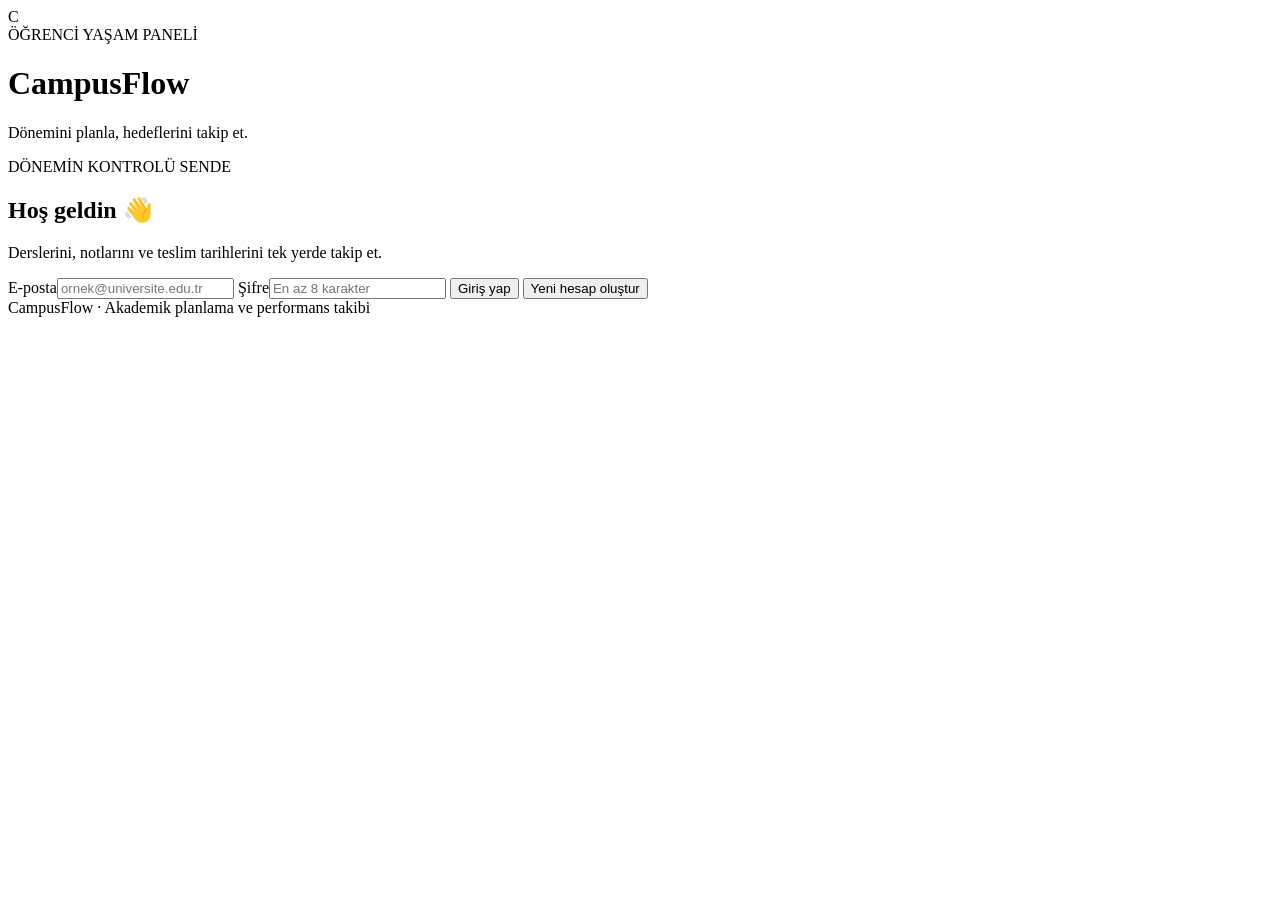
==== app/static/index.html @ baaad774 "Add actionable study planning and grade guidance" ====
<!doctype html>
<html lang="tr">
<head>
  <meta charset="utf-8">
  <meta name="viewport" content="width=device-width,initial-scale=1">
  <meta name="theme-color" content="#f4f7fb">
  <meta name="apple-mobile-web-app-capable" content="yes">
  <meta name="apple-mobile-web-app-status-bar-style" content="default">
  <meta name="apple-mobile-web-app-title" content="CampusFlow">
  <link rel="manifest" href="/static/manifest.webmanifest">
  <link rel="apple-touch-icon" href="/static/icons/icon-192.png">
  <title>CampusFlow · Dönem planın</title>
  <link rel="stylesheet" href="/static/styles.css?v=7">
  <link rel="stylesheet" href="/static/schedule.css?v=3">
  <link rel="stylesheet" href="/static/campus.css?v=3">
  <link rel="stylesheet" href="/static/settings.css?v=1">
  <link rel="stylesheet" href="/static/pwa.css?v=1">
  <link rel="stylesheet" href="/static/download.css?v=1">
  <link rel="stylesheet" href="/static/pdf-reader.css?v=5">
  <link rel="stylesheet" href="/static/routine.css?v=1">
  <link rel="stylesheet" href="/static/planning.css?v=1">
</head>
<body>
  <main class="shell">
    <header class="topbar">
      <div class="brand">
        <span class="brand-mark" aria-hidden="true">C</span>
        <div><span class="eyebrow">ÖĞRENCİ YAŞAM PANELİ</span><h1>CampusFlow</h1><p>Dönemini planla, hedeflerini takip et.</p></div>
      </div>
      <div id="userArea"></div>
    </header>

    <section id="auth" class="card auth-grid">
      <div><span class="eyebrow">DÖNEMİN KONTROLÜ SENDE</span><h2 id="authTitle">Hoş geldin 👋</h2><p id="authHint">Derslerini, notlarını ve teslim tarihlerini tek yerde takip et.</p></div>
      <form id="loginForm">
        <label id="nameLabel" hidden>Ad Soyad<input id="name" type="text" placeholder="Ad Soyad" minlength="2" maxlength="120"></label>
        <label>E-posta<input id="email" type="email" placeholder="ornek@universite.edu.tr" autocomplete="email" required></label>
        <label>Şifre<input id="password" type="password" placeholder="En az 8 karakter" minlength="8" maxlength="72" autocomplete="current-password" required></label>
        <button id="authSubmit">Giriş yap</button>
        <button type="button" class="secondary" id="authSwitch">Yeni hesap oluştur</button>
        <small id="authMsg" aria-live="polite"></small>
      </form>
    </section>

    <section id="app" hidden>
      <nav class="main-nav" aria-label="Uygulama bölümleri">
        <button type="button" class="nav-tab active" data-page="homePage">Dönemim</button>
        <button type="button" class="nav-tab" data-page="routinePage">Çalışma düzenim</button>
        <button type="button" class="nav-tab" data-page="studyPage">Ders materyalleri</button>
        <button type="button" class="nav-tab" data-page="notesPage">AI notlarım</button>
        <button type="button" class="nav-tab" data-page="messagesPage">Mesajlar</button>
        <button type="button" class="nav-tab" data-page="adminPage" id="adminNav" hidden>Aktif kullanıcılar</button>
        <button type="button" class="nav-tab" data-page="aiSettingsPage">AI ayarları</button>
      </nav>
      <section id="routinePage" class="workspace-page" hidden>
        <div class="page-heading"><div><span class="eyebrow">KÜÇÜK ADIMLAR, GÖRÜNÜR İLERLEME</span><h2>Çalışma düzenim</h2><p>Odak oturumlarını, haftalık hedefini ve ders devamını tek ekrandan takip et.</p></div><button id="refreshRoutine" class="secondary" type="button">Yenile</button></div>
        <div class="routine-stats">
          <article class="routine-stat"><span>Bu hafta</span><strong id="routineWeekMinutes">0 dk</strong><small id="routineGoalHint">Haftalık hedefin</small></article>
          <article class="routine-stat"><span>Bugün</span><strong id="routineTodayMinutes">0 dk</strong><small>Kaydedilen çalışma</small></article>
          <article class="routine-stat"><span>Çalışma serisi</span><strong id="routineStreak">0 gün</strong><small>Arka arkaya aktif gün</small></article>
          <article class="routine-stat"><span>Bu haftaki hedef</span><strong id="routineGoalPercent">0%</strong><small id="routineRemaining">Başlamak için hazır</small></article>
        </div>
        <div class="routine-grid">
          <section class="card routine-card timer-card">
            <div class="section-title"><div><span class="eyebrow">ODAK ZAMANI</span><h2>Çalışma sayacı</h2><p>Sayfa yenilense bile sayaç kaldığı yerden devam eder.</p></div><span class="routine-icon">◷</span></div>
            <label>Dersle eşleştir<select id="focusCourse"><option value="">Serbest çalışma</option></select></label>
            <div class="timer-presets" aria-label="Sayaç süresi"><button type="button" class="timer-preset selected" data-focus-minutes="25">25 dk</button><button type="button" class="timer-preset" data-focus-minutes="50">50 dk</button><button type="button" class="timer-preset" data-focus-minutes="90">90 dk</button></div>
            <div class="timer-face" id="focusTimerDisplay" aria-live="polite">25:00</div>
            <div class="timer-track"><span id="focusTimerProgress"></span></div>
            <p id="focusTimerStatus" class="timer-status">Bir ders seç veya serbest çalışmaya başla.</p>
            <label>Oturum notu <input id="focusSessionNote" maxlength="300" placeholder="Örn. 3. bölümden 20 soru çözdüm"></label>
            <div class="timer-actions"><button type="button" id="startFocusTimer">Başlat</button><button type="button" id="pauseFocusTimer" class="secondary" disabled>Duraklat</button><button type="button" id="finishFocusTimer" class="secondary" disabled>Bitir ve kaydet</button></div>
          </section>
          <section class="card routine-card progress-card">
            <div class="section-title"><div><span class="eyebrow">HAFTALIK RİTİM</span><h2>Hedefin ve ilerlemen</h2><p>Hedefini programına göre ayarla; her çalışma oturumu grafiğe eklenir.</p></div></div>
            <form id="weeklyGoalForm" class="goal-form"><label for="weeklyGoalInput">Haftalık çalışma hedefi (dakika)<input id="weeklyGoalInput" type="number" min="60" max="3000" step="30" value="300" required></label><button type="submit">Hedefi kaydet</button></form>
            <div id="weeklyProgressBar" class="weekly-progress"><span></span></div><div id="weeklyProgressLabel" class="weekly-progress-label">0 / 300 dk</div>
            <div id="weekChart" class="week-chart" aria-label="Haftanın günlerine göre çalışma süresi"></div>
            <form id="quickSessionForm" class="quick-session-form"><strong>Çalışma süresini elle ekle</strong><div class="quick-session-fields"><label>Dakika<input id="quickSessionMinutes" type="number" min="1" max="180" value="30" required></label><label>Ders<select id="quickSessionCourse"><option value="">Serbest çalışma</option></select></label></div><label>Not (isteğe bağlı)<input id="quickSessionNote" maxlength="300" placeholder="Ne üzerinde çalıştın?"></label><button type="submit" class="secondary">Çalışma kaydı ekle</button></form>
          </section>
          <section class="card routine-card attendance-card">
            <div class="section-title"><div><span class="eyebrow">DERS DEVAM TAKİBİ</span><h2>Yoklama kaydı</h2><p>Ders bazında katılımını ve izin verilen devamsızlık sınırını takip et.</p></div><span class="routine-icon">✓</span></div>
            <form id="attendanceForm" class="attendance-form"><label>Ders<select id="attendanceCourse" required><option value="">Ders seç</option></select></label><div class="attendance-fields"><label>Tarih<input id="attendanceDate" type="date" required></label><label>Durum<select id="attendanceStatus"><option value="attended">Katıldım</option><option value="absent">Katılmadım</option><option value="excused">İzinli</option></select></label></div><label>Devamsızlık hakkı (ders başına)<input id="allowedAbsences" type="number" min="0" max="30" value="3" required></label><label>Not (isteğe bağlı)<input id="attendanceNote" maxlength="300" placeholder="Örn. sağlık raporu"></label><button type="submit">Yoklamayı kaydet</button><small id="attendanceStatusMessage" aria-live="polite"></small></form>
            <div class="attendance-summary-heading"><strong>Derslere göre durum</strong><small>Hakkın dolmaya yaklaştığında uyarı görünür.</small></div><div id="attendanceCourseSummary" class="attendance-course-summary"></div>
            <div class="attendance-history-heading"><strong>Son yoklamalar</strong><small>Aynı derste ve tarihte tekrar kaydetmek mevcut kaydı günceller.</small></div><div id="attendanceHistory" class="attendance-history"></div>
          </section>
          <section class="card routine-card session-history-card">
            <div class="section-title"><div><span class="eyebrow">ÇALIŞMA GÜNLÜĞÜ</span><h2>Son oturumlar</h2><p>Kaydettiğin çalışmalar hesabında kalır ve haftalık hedefine eklenir.</p></div></div><div id="focusSessionHistory" class="focus-session-history"></div>
          </section>
        </div>
      </section>
      <div id="homePage" class="workspace-page">
      <div class="page-heading"><div><span class="eyebrow" id="todayDate"></span><h2 id="welcomeTitle">Dönem özeti</h2><p>Bugünkü işlerini gör, ilerlemeni takip et.</p></div><button id="quickAddTask" class="primary-action">+ Görev ekle</button></div>
      <div class="stats">
        <article class="stat"><span>Dersler</span><strong id="courses">0</strong><small>Bu dönem</small></article>
        <article class="stat"><span>Açık görevler</span><strong id="tasks">0</strong><small id="taskCountHint">Tamamlanan yok</small></article>
        <article class="stat"><span>Tamamlanma</span><strong id="completion">0%</strong><small>Dönem görevleri</small></article>
        <article class="stat"><span>Genel ortalama</span><strong id="average">—</strong><small>Not ağırlığına göre</small></article>
        <article class="stat danger"><span>Geciken görev</span><strong id="overdue">0</strong><small>Henüz tamamlanmadı</small></article>
      </div>

      <section class="focus-card" aria-live="polite">
        <div class="focus-icon" aria-hidden="true">↗</div>
        <div class="focus-copy"><span class="eyebrow">SIRADAKİ ADIM</span><h2 id="focusTitle">Bugün için bir görev ekle</h2><p id="focusMeta">Planın burada görünür.</p></div>
        <button id="focusAction" class="secondary">Planı aç</button>
      </section>

      <section class="card next-tasks-card" aria-labelledby="nextTasksTitle">
        <div class="section-title">
          <div><span class="eyebrow">GEREKÇELİ ÖNCELİK</span><h2 id="nextTasksTitle">Ardından yapacakların</h2><p>Yaklaşan teslim tarihi ve görev önceliğine göre sıralanır.</p></div>
          <span id="nextTasksCount" class="next-tasks-count"></span>
        </div>
        <div id="nextTaskList" class="next-task-list" aria-live="polite"></div>
      </section>

      <section class="card schedule-card">
        <div class="section-title"><div><span class="eyebrow">HAFTALIK TAKVİM</span><h2>Ders programın</h2><p>Saat, derslik, hoca ve ders notların.</p></div><button id="openScheduleImport">PDF / fotoğraf yükle</button></div>
        <div id="weeklySchedule" class="week-grid"></div>
      </section>

      <div class="columns">
        <section class="card panel-card">
          <div class="section-title"><div><span class="eyebrow">DÖNEMİN</span><h2>Derslerin</h2></div><button id="addCourse">+ Ders ekle</button></div>
          <div id="courseList" class="list"></div>
        </section>
        <section class="card panel-card">
          <div class="section-title"><div><span class="eyebrow">YAPILACAKLAR</span><h2>Görevlerin</h2></div><button id="addTask">+ Görev</button></div>
          <div class="filter-row"><label class="filter-label" for="taskFilter">Göster</label><select id="taskFilter"><option value="open">Açık görevler</option><option value="all">Tüm görevler</option><option value="overdue">Gecikenler</option><option value="done">Tamamlananlar</option></select><span id="visibleTaskCount" class="filter-count"></span></div>
          <div id="taskList" class="list"></div>
        </section>
      </div>
      <footer class="app-footer">Küçük adımlar, düzenli ilerleme. · CampusFlow</footer>
      </div>

      <section id="studyPage" class="workspace-page" hidden>
        <div class="page-heading"><div><span class="eyebrow">KAYNAKLARIN TEK YERDE</span><h2>Ders materyalleri</h2><p>Okul sayfandan PDF indir, buraya ekle; özetini oku veya dinle.</p></div></div>
        <section class="card resource-card">
          <div class="section-title"><div><span class="eyebrow">OKULUN ÖĞRENME PORTALI</span><h2>e‑Suzem bağlantısı</h2><p>Okulunun kullandığı adresi ekle. Giriş bilgilerin okul sayfasında kalır.</p></div><span class="portal-mark" aria-hidden="true">↗</span></div>
          <form id="portalForm" class="portal-form"><label for="portalUrl">Okul portal adresi<input id="portalUrl" type="url" placeholder="https://..." autocomplete="url"></label><button type="submit">Adresi kaydet</button><button type="button" class="secondary" id="openPortal">Okul sayfasını aç</button></form>
          <small class="helper-text">Üniversiteler güvenlik nedeniyle sayfalarının uygulama içinde gömülmesini engelleyebilir. Bu yüzden portalı güvenli yeni sekmede açıyoruz. PDF’yi indirip aşağıdan CampusFlow’a ekleyebilirsin.</small>
        </section>
        <section class="card resource-card upload-resource-card">
          <div class="section-title"><div><span class="eyebrow">PDF OKUYUCU</span><h2>PDF notu ekle</h2><p>Metin PDF’leri ve taranmış ders notları desteklenir. En fazla 20 MB / 200 sayfa.</p></div></div>
          <form id="documentForm" class="document-upload-form">
            <label>Not başlığı<input id="documentTitle" maxlength="180" placeholder="Örn. Veri tabanı yönetimi · 3. hafta"></label>
            <label class="file-picker" for="studyPdf"><span class="file-icon" aria-hidden="true">↑</span><span><strong>PDF dosyası seç</strong><small>Dosya hesabında özel olarak saklanır.</small></span><input id="studyPdf" type="file" accept=".pdf,application/pdf" required></label>
            <button id="uploadStudyPdf" type="submit">PDF’yi ekle</button>
          </form>
          <small id="documentStatus" class="schedule-status" aria-live="polite">PDF içeriği bu uygulamada işlenir.</small>
        </section>
        <section class="card resource-card">
          <div class="section-title"><div><span class="eyebrow">KÜTÜPHANEN</span><h2>PDF’lerin ve özetlerin</h2></div><button type="button" class="secondary small-button" id="refreshDocuments">Yenile</button></div>
          <div id="documentList" class="document-list"></div>
        </section>
      </section>

      <section id="notesPage" class="workspace-page" hidden>
        <div class="page-heading"><div><span class="eyebrow">KENDİ ÇALIŞMA ALANIN</span><h2>AI notlarım</h2><p>Asistana kaydettiğin önemli noktalar burada hesabına özel görünür.</p></div><button id="newNote" class="primary-action" type="button">+ Not ekle</button></div>
        <div class="notes-intro card"><span class="notes-intro-icon">✦</span><div><strong>Bir şeyi unutmamak için asistana söyle.</strong><p>Sağ alttaki şeffaf CampusFlow düğmesinden not alabilir veya kendi PDF ve notlarında konu arayabilirsin.</p></div></div>
        <div id="notesList" class="notes-grid"></div>
      </section>

      <section id="messagesPage" class="workspace-page" hidden>
        <div class="page-heading"><div><span class="eyebrow">PROJE ARKADAŞLARINLA</span><h2>Mesajlar</h2><p>CampusFlow hesabı olan arkadaşına e-posta adresiyle yaz ve dosya gönder.</p></div></div>
        <div class="messages-layout card">
          <aside class="contact-panel"><div class="contact-heading"><strong>Sohbetlerin</strong><button class="secondary small-button" id="refreshContacts" type="button">Yenile</button></div><div id="contactList" class="contact-list"></div></aside>
          <section class="conversation-panel">
            <form id="openConversationForm" class="conversation-recipient"><label>Alıcının e-posta adresi<input id="recipientEmail" type="email" placeholder="arkadas@universite.edu.tr" required></label><button type="submit">Sohbeti aç</button></form>
            <div id="conversationActions" class="conversation-actions" hidden><button type="button" class="secondary" id="audioCall">☎ Sesli ara</button><button type="button" class="secondary" id="videoCall">▣ Görüntülü ara</button></div>
            <div id="conversationHint" class="conversation-hint">Sohbet başlatmak için CampusFlow hesabı olan birinin e-posta adresini yaz.</div>
            <div id="conversationMessages" class="conversation-messages" aria-live="polite"></div>
            <form id="messageForm" class="message-compose" hidden>
              <label class="sr-only" for="messageBody">Mesajın</label><textarea id="messageBody" rows="2" maxlength="4000" placeholder="Mesajını yaz…"></textarea>
              <div class="message-compose-bottom"><label class="attach-file" for="messageFile">＋ Dosya ekle<input id="messageFile" type="file" accept=".pdf,.png,.jpg,.jpeg,.webp,.txt,.docx,.pptx,.xlsx,.webm,.m4a,.mp3,.ogg,.wav,.aac"></label><button type="button" class="secondary record-button" id="recordVoice">🎙 Ses kaydet</button><span id="attachmentName" class="attachment-name"></span><button id="sendMessage" type="submit">Gönder</button></div>
              <audio id="voicePreview" class="voice-preview" controls hidden></audio>
              <button type="button" class="secondary remove-voice" id="removeVoice" hidden>Kaydı kaldır</button>
              <small id="recordingStatus">Enter ile gönder · Shift+Enter ile yeni satır · Dosya ve ses kaydı en fazla 12 MB</small>
            </form>
          </section>
        </div>
      </section>

      <section id="adminPage" class="workspace-page" hidden>
        <div class="page-heading"><div><span class="eyebrow">YÖNETİCİ GÖRÜNÜMÜ</span><h2>Şu an çevrimiçi</h2><p>Son bir dakikada bağlantısı yenilenmiş kullanıcılar ve açık oldukları uygulama bölümü.</p></div><button id="refreshActiveUsers" class="secondary" type="button">Yenile</button></div>
        <div class="admin-presence-summary card"><span class="presence-pulse"></span><strong id="onlineCount">0 kişi çevrimiçi</strong><small>Liste otomatik olarak yenilenir.</small></div>
        <div id="activeUserList" class="active-user-list"></div>
      </section>

      <section id="aiSettingsPage" class="workspace-page" hidden>
        <div class="page-heading"><div><span class="eyebrow">GİZLİLİK VE KONTROL SENDE</span><h2>AI ve uygulama ayarları</h2><p>Yerel veya bulut modelini seç, yanıt biçimini ve veri paylaşımını belirle.</p></div></div>
        <section class="card settings-card">
          <div class="settings-intro"><span class="notes-intro-icon">✦</span><div><strong>Hangi yapay zekâyı kullanacağına sen karar ver.</strong><p>Yerel modda PDF/not içeriği bilgisayarında kalır. Bulut modunda materyal paylaşımı kapalı başlar ve sen açmadan içeriğin gönderilmez.</p></div></div>
          <form id="aiSettingsForm" class="settings-form">
            <label>AI sağlayıcısı<select id="aiProvider"><option value="local">Yerel AI · Ollama</option><option value="cloud">Bulut AI · OpenAI</option></select><small>Asistan, PDF özeti ve bağlantı testi bu seçime göre çalışır.</small></label>
            <div id="localAIConfig" class="provider-config">
              <div class="provider-config-heading"><div><strong>Yerel model</strong><small>İstekler bilgisayarında çalışan Ollama servisine gider.</small></div><a href="https://ollama.com/download/windows" target="_blank" rel="noopener noreferrer">Ollama’yı indir ↗</a></div>
              <label>Model adı<input id="localAIModel" list="localModelList" maxlength="120" placeholder="qwen2.5:3b" required><datalist id="localModelList"></datalist><small>Az bellekle daha hızlı çalışması için varsayılan <code>qwen2.5:3b</code> modelidir. Daha güçlü bilgisayarlarda <code>qwen2.5:7b</code> veya daha yavaş <code>qwen2.5:14b</code> seçebilirsin.</small></label>
              <div class="local-model-setup"><code>ollama pull qwen2.5:3b</code><button type="button" class="secondary small-button" id="copyModelCommand">Komutu kopyala</button><button type="button" class="secondary small-button" id="refreshLocalModels">Yerel modelleri yenile</button></div>
            </div>
            <div id="cloudAIConfig" class="provider-config" hidden>
              <div class="provider-config-heading"><div><strong>Bulut modeli</strong><small>İnternet üzerinden OpenAI API’sine bağlanır; API kullanımı hesabına göre ücretlendirilebilir.</small></div><span class="cloud-indicator">İnternet gerekir</span></div>
              <label>OpenAI model kimliği<input id="cloudAIModel" maxlength="120" placeholder="gpt-6-luna" required><small>API hesabında erişimin olan model kimliğini yaz. Önerilen model: <code>gpt-6-luna</code>.</small></label>
              <label>API anahtarı<input id="cloudAPIKey" type="password" autocomplete="new-password" placeholder="Yeni anahtar gir veya kayıtlı anahtarı koru"><small id="cloudKeyStatus">Anahtar şifreli saklanır ve ekranda tekrar gösterilmez.</small><small><a href="https://platform.openai.com/api-keys" target="_blank" rel="noopener noreferrer">OpenAI Platform’da API anahtarı oluştur ↗</a> · API kullanımı ücretli olabilir.</small></label>
              <label class="settings-check"><input id="clearCloudAPIKey" type="checkbox"><span>Kayıtlı API anahtarını sil</span></label>
              <label class="settings-check privacy-check"><input id="shareMaterialsCloud" type="checkbox"><span>PDF ve kişisel not içeriklerini bulut AI’ye göndermeme izin ver. Açık olduğunda PDF özetlemesi için belgenin metni, asistan sorusu için ilgili alıntılar OpenAI’ye gönderilir.</span></label>
            </div>
            <div class="settings-divider"></div>
            <div class="settings-row">
              <label>Yanıt uzunluğu<select id="aiResponseLength"><option value="concise">Kısa ve doğrudan</option><option value="standard">Dengeli</option><option value="detailed">Ayrıntılı ve örnekli</option></select><small>PDF özeti ve asistan yanıtlarında kullanılır.</small></label>
              <label>Yaratıcılık<select id="aiTemperature"><option value="0">Düşük · daha tutarlı</option><option value="0.25">Dengeli</option><option value="0.6">Yüksek · daha çeşitli</option><option value="0.9">Çok yüksek</option></select><small>Yerel model davranışını etkiler; bazı bulut modelleri bu ayarı yok sayabilir.</small></label>
            </div>
            <label class="settings-check"><input id="includeAISources" type="checkbox" checked><span>Asistan yanıtında kullandığı not veya PDF başlığını göstersin</span></label>
            <div id="aiSettingsStatus" class="ai-status" aria-live="polite">AI sağlayıcı durumu yükleniyor…</div>
            <div class="settings-actions"><button type="button" class="secondary" id="checkAIConnection">Bağlantıyı kontrol et</button><button type="button" class="secondary" id="testAI">Küçük bir yanıt dene</button><button type="submit">Ayarları kaydet</button></div>
          </form>
        </section>
        <section class="card usage-card"><div><span class="eyebrow">BU AYKİ AI KULLANIMIN</span><h2>Kullanım özeti</h2><p>İstek metinlerinin kendisi kullanım istatistiği olarak kaydedilmez.</p></div><div id="aiUsageSummary" class="usage-summary">Henüz kullanım yok.</div></section>
        <section class="card settings-card data-control-card"><div><span class="eyebrow">VERİLERİN</span><h2>Hesap verilerini dışa aktar</h2><p>Ders, görev, program ve AI notlarını indirerek uygulamadan çıkarsan da saklayabilirsin.</p></div><button id="exportAccountData" type="button" class="secondary">Verilerimi indir (JSON)</button><small id="exportStatus" aria-live="polite"></small></section>
      </section>
    </section>

    <dialog id="courseDialog" class="dialog">
      <form id="courseForm" class="form-grid">
        <div><span class="eyebrow">DÖNEMİNİ DÜZENLE</span><h2>Yeni ders</h2><p>Ders bilgilerini gir, not hedefini dönem boyunca takip et.</p></div>
        <label>Ders kodu<input name="code" placeholder="Örn. YBS101" minlength="2" maxlength="30" required></label>
        <label>Ders adı<input name="name" placeholder="Örn. Yönetim Bilişim Sistemleri" minlength="2" maxlength="150" required></label>
        <div class="form-pair"><label>Kredi<input name="credits" type="number" min="1" max="30" value="3" required></label><label>Hedef not<input name="target_grade" type="number" min="0" max="100" value="70" required></label></div>
        <small class="formMsg" aria-live="polite"></small>
        <div class="actions"><button type="button" class="secondary" data-close>Vazgeç</button><button type="submit">Dersi kaydet</button></div>
      </form>
    </dialog>
    <dialog id="taskDialog" class="dialog">
      <form id="taskForm" class="form-grid">
        <div><span class="eyebrow">PLANINI GÜNCELLE</span><h2 id="taskDialogTitle">Yeni görev</h2><p>Ders seç, teslim tarihini belirle ve önceliğini ayarla.</p></div>
        <label>Görev adı<input name="title" placeholder="Örn. Proje raporunu teslim et" minlength="2" maxlength="200" required></label>
        <label>Açıklama<textarea name="description" rows="3" placeholder="İstersen kısa bir not ekle"></textarea></label>
        <label>Ders<select name="course_id"><option value="">Derse bağlama</option></select></label>
        <div class="form-pair"><label>Öncelik<select name="priority"><option value="1">1 · Düşük</option><option value="2">2 · Az öncelikli</option><option value="3" selected>3 · Normal</option><option value="4">4 · Öncelikli</option><option value="5">5 · Acil</option></select></label><label>Son tarih<input name="due_at" type="datetime-local"></label></div>
        <small class="formMsg" aria-live="polite"></small>
        <div class="actions"><button type="button" class="secondary" data-close>Vazgeç</button><button type="submit">Görevi kaydet</button></div>
      </form>
    </dialog>
    <dialog id="gradeDialog" class="dialog">
      <form id="gradeForm" class="form-grid">
        <div><span class="eyebrow">NOT TAKİBİ</span><h2 id="gradeDialogTitle">Değerlendirme ekle</h2><p id="gradeCourseHint">Not ve dönem içindeki ağırlığını gir.</p></div>
        <label>Değerlendirme adı<input name="name" placeholder="Örn. Ara sınav" minlength="1" maxlength="100" required></label>
        <div class="form-pair"><label>Not (0–100)<input name="score" type="number" min="0" max="100" step="0.01" required></label><label>Ağırlık (%)<input name="weight" type="number" min="0.01" max="100" step="0.01" placeholder="Örn. 40" required></label></div>
        <small class="formMsg" aria-live="polite"></small>
        <div class="actions"><button type="button" class="secondary" data-close>Vazgeç</button><button id="gradeSaveButton" type="submit">Notu kaydet</button></div>
      </form>
    </dialog>
    <dialog id="scheduleDialog" class="dialog schedule-dialog">
      <div class="form-grid">
        <div><span class="eyebrow">HIZLI PROGRAM AKTARIMI</span><h2>PDF veya fotoğraf yükle</h2><p>Ders programını oku, bulunan bilgileri kontrol et ve tek seferde takvimine ekle.</p></div>
        <label>Bölüm / ders ara<input id="departmentSearch" type="search" placeholder="Örn. Yönetim Bilişim Sistemleri veya YBS"><small>Programda bölüm başlığı varsa onun derslerini bulur; istersen ders kodu veya adına göre de ara.</small></label>
        <label class="file-picker" for="scheduleFile"><span class="file-icon" aria-hidden="true">↑</span><span><strong>Dosya seç</strong><small>PDF, JPG, PNG veya WebP · en fazla 15 MB</small></span><input id="scheduleFile" type="file" accept=".pdf,.jpg,.jpeg,.png,.webp,application/pdf,image/jpeg,image/png,image/webp"></label>
        <div class="schedule-status" id="scheduleStatus" aria-live="polite">Dosyan yalnızca bu uygulamada işlenir.</div>
        <button type="button" id="parseSchedule">Programı oku</button>
        <section id="schedulePreview" hidden>
          <div class="preview-heading"><div><strong id="previewSummary">Dersler bulundu</strong><small>Yalnızca işaretlediğin dersler programa eklenir. Saatleri ve hoca adlarını kontrol et.</small></div><div class="preview-actions"><button type="button" class="secondary small-button" id="selectAllCourses">Görünenleri seç</button><button type="button" class="secondary small-button" id="clearCourseSelection">Seçimi temizle</button><button type="button" class="secondary small-button" id="addScheduleRow">+ Ders ekle</button></div></div>
          <div id="scheduleRows" class="schedule-draft-list"></div>
          <details class="raw-text-details"><summary>Belgeden okunan metni gör</summary><pre id="rawScheduleText"></pre></details>
        <small class="formMsg schedule-validation" id="scheduleValidation" aria-live="polite"></small>
          <div class="actions"><button type="button" class="secondary" data-close>Vazgeç</button><button type="button" id="applySchedule" disabled>Programımı güncelle</button></div>
        </section>
      </div>
    </dialog>
    <footer class="auth-footer">CampusFlow · Akademik planlama ve performans takibi</footer>
  </main>
  <button type="button" id="assistantLauncher" class="assistant-launcher" aria-label="Kişisel çalışma asistanını aç" hidden><span>✦</span></button>
  <aside id="assistantPanel" class="assistant-panel" aria-label="Kişisel çalışma asistanı" hidden>
    <div class="assistant-panel-header"><div><span class="eyebrow">CAMPUSFLOW ASİSTAN</span><strong>Çalışma yardımcın</strong></div><button type="button" id="closeAssistant" class="assistant-close" aria-label="Kapat">×</button></div>
    <p class="assistant-disclaimer">Sorularını yapay zekâ yanıtlar; ilgili PDF bölümlerini ve sayfalarını kaynak olarak gösterir.</p>
    <form id="assistantForm" class="assistant-form"><label for="assistantQuestion">Çalışma yardımcısına sor</label><textarea id="assistantQuestion" rows="3" maxlength="1000" placeholder="Örn. Normalizasyon nedir? PDF’lerimden açıklayarak yanıtla." required></textarea><button id="askAssistant" type="submit">Yanıtla</button></form>
    <div id="assistantAnswer" class="assistant-answer" aria-live="polite"></div>
    <div id="assistantSources" class="assistant-sources" aria-label="Yanıtta kullanılan PDF sayfaları"></div>
    <form id="assistantNoteForm" class="assistant-note-form" hidden><label>Bu yanıtı notlarına kaydet<input id="assistantNoteTitle" maxlength="180" placeholder="Not başlığı" required></label><button type="submit">AI notlarıma kaydet</button></form>
    <div class="assistant-manual-note"><strong>Hızlı not al</strong><label for="quickNoteTitle">Başlık<input id="quickNoteTitle" maxlength="180" placeholder="Önemli konu"></label><label for="quickNoteBody">Not<textarea id="quickNoteBody" rows="3" maxlength="20000" placeholder="Hatırlamak istediğin bilgiyi yaz…"></textarea></label><button id="saveQuickNote" type="button">Notu kaydet</button></div>
    <div id="assistantModeFooter" class="assistant-mode-footer">AI modu ayarlarda seçilir.</div>
  </aside>
  <dialog id="quickNoteDialog" class="dialog">
    <form id="quickNoteForm" class="form-grid">
      <div><span class="eyebrow">AI NOTLARIM</span><h2>Yeni not</h2><p>Önemli konu veya hatırlatıcı ekle.</p></div>
      <label>Başlık<input name="title" maxlength="180" required></label><label>Not<textarea name="body" rows="5" maxlength="20000" required></textarea></label>
      <small class="formMsg" aria-live="polite"></small><div class="actions"><button type="button" class="secondary" data-close>Vazgeç</button><button type="submit">Notu kaydet</button></div>
    </form>
  </dialog>
  <dialog id="callDialog" class="call-dialog" aria-labelledby="callTitle">
    <div class="call-dialog-heading"><div><span class="eyebrow">CAMPUSFLOW ARAMA</span><h2 id="callTitle">Arama</h2><p id="callStatus" aria-live="polite">Bağlanıyor…</p></div><button id="callClose" class="secondary" type="button" aria-label="Aramayı kapat">×</button></div>
    <div id="callVideoStage" class="call-video-stage" hidden><video id="remoteVideo" autoplay playsinline></video><video id="localVideo" autoplay playsinline muted></video></div>
    <audio id="remoteAudio" autoplay></audio>
    <div id="incomingCallActions" class="call-actions" hidden><button type="button" id="acceptCall" class="call-accept">Yanıtla</button><button type="button" id="declineCall" class="call-decline">Reddet</button></div>
    <div id="activeCallActions" class="call-actions" hidden><button type="button" id="toggleMicrophone" class="secondary">Mikrofonu kapat</button><button type="button" id="toggleCamera" class="secondary" hidden>Kamerayı kapat</button><button type="button" id="hangupCall" class="call-decline">Aramayı bitir</button></div>
  </dialog>
  <dialog id="pdfReaderDialog" class="pdf-reader-dialog" aria-labelledby="pdfReaderTitle">
    <header class="pdf-reader-header">
      <div><span class="eyebrow">PDF OKUYUCU</span><h2 id="pdfReaderTitle">Ders materyali</h2></div>
      <div class="pdf-reader-actions">
        <button id="pdfReaderDownload" class="secondary" type="button">PDF’yi indir</button>
        <button id="closePdfReader" class="secondary" type="button">Kapat</button>
      </div>
    </header>
    <p id="pdfReaderStatus" class="pdf-reader-status" aria-live="polite">PDF yükleniyor…</p>
    <form id="pdfReaderToolbar" class="pdf-reader-toolbar" hidden>
      <button id="pdfPreviousPage" class="secondary" type="button">← Önceki</button>
      <label>Sayfa <input id="pdfPageNumber" type="number" min="1" value="1" required> / <span id="pdfPageCount">0</span></label>
      <button id="pdfNextPage" class="secondary" type="button">Sonraki →</button>
    </form>
    <div id="pdfReaderStage" class="pdf-reader-stage" hidden><div id="pdfPageList" class="pdf-page-list"></div></div>
  </dialog>
  <script src="/static/app.js?v=22"></script>
</body>
</html>
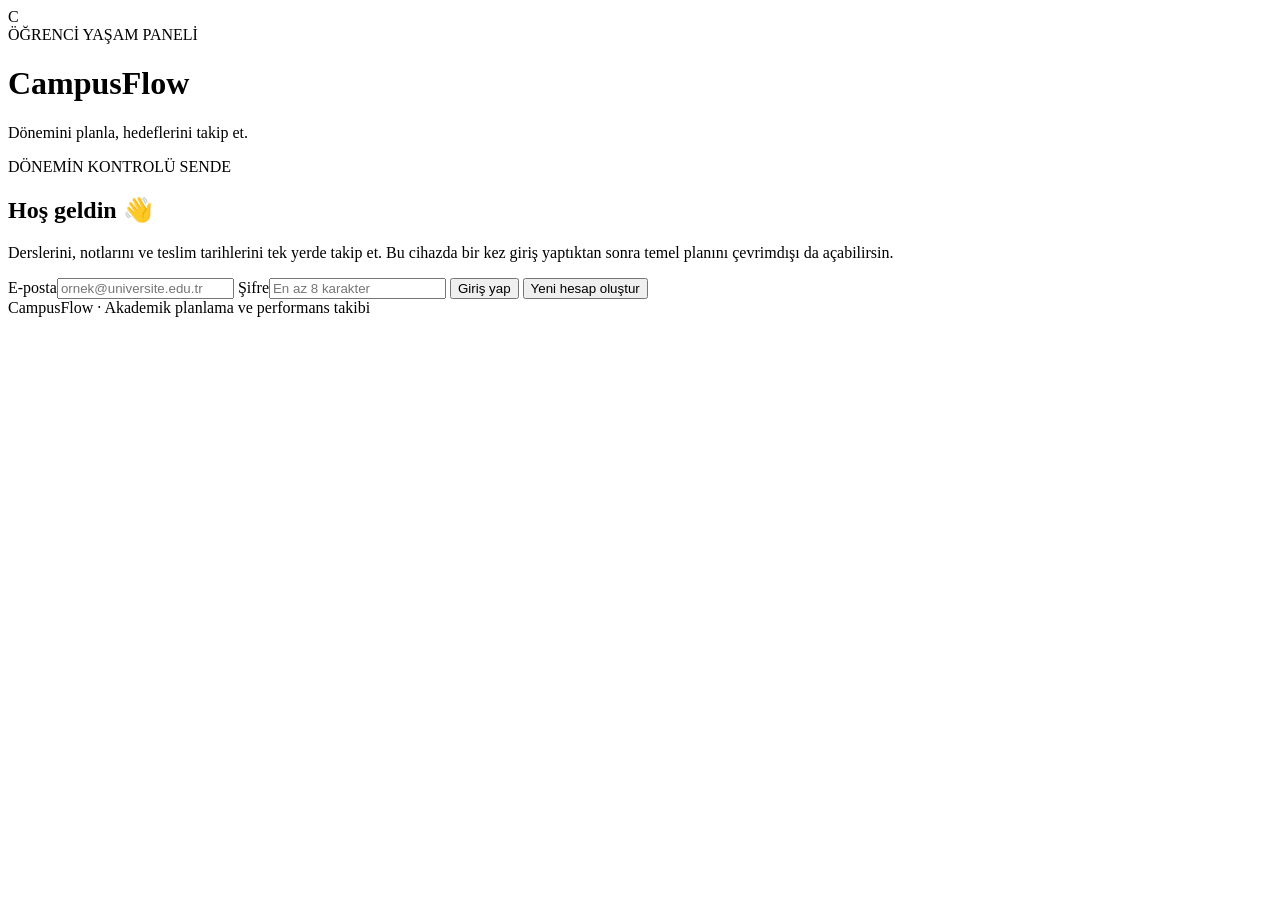
==== commit 7db08d08: "Add encrypted offline workspace and sync" ====
--- a/app/static/index.html
+++ b/app/static/index.html
@@ -19,6 +19,7 @@
   <link rel="stylesheet" href="/static/pdf-reader.css?v=5">
   <link rel="stylesheet" href="/static/routine.css?v=1">
   <link rel="stylesheet" href="/static/planning.css?v=1">
+  <link rel="stylesheet" href="/static/offline.css?v=1">
 </head>
 <body>
   <main class="shell">
@@ -31,7 +32,7 @@
     </header>
 
     <section id="auth" class="card auth-grid">
-      <div><span class="eyebrow">DÖNEMİN KONTROLÜ SENDE</span><h2 id="authTitle">Hoş geldin 👋</h2><p id="authHint">Derslerini, notlarını ve teslim tarihlerini tek yerde takip et.</p></div>
+      <div><span class="eyebrow">DÖNEMİN KONTROLÜ SENDE</span><h2 id="authTitle">Hoş geldin 👋</h2><p id="authHint">Derslerini, notlarını ve teslim tarihlerini tek yerde takip et. Bu cihazda bir kez giriş yaptıktan sonra temel planını çevrimdışı da açabilirsin.</p></div>
       <form id="loginForm">
         <label id="nameLabel" hidden>Ad Soyad<input id="name" type="text" placeholder="Ad Soyad" minlength="2" maxlength="120"></label>
         <label>E-posta<input id="email" type="email" placeholder="ornek@universite.edu.tr" autocomplete="email" required></label>
@@ -52,6 +53,10 @@
         <button type="button" class="nav-tab" data-page="adminPage" id="adminNav" hidden>Aktif kullanıcılar</button>
         <button type="button" class="nav-tab" data-page="aiSettingsPage">AI ayarları</button>
       </nav>
+      <aside id="connectionBanner" class="connection-banner" role="status" hidden>
+        <span id="connectionMessage"></span>
+        <button type="button" id="syncOfflineData" class="secondary small-button">Şimdi eşitle</button>
+      </aside>
       <section id="routinePage" class="workspace-page" hidden>
         <div class="page-heading"><div><span class="eyebrow">KÜÇÜK ADIMLAR, GÖRÜNÜR İLERLEME</span><h2>Çalışma düzenim</h2><p>Odak oturumlarını, haftalık hedefini ve ders devamını tek ekrandan takip et.</p></div><button id="refreshRoutine" class="secondary" type="button">Yenile</button></div>
         <div class="routine-stats">
@@ -308,6 +313,7 @@
     </form>
     <div id="pdfReaderStage" class="pdf-reader-stage" hidden><div id="pdfPageList" class="pdf-page-list"></div></div>
   </dialog>
-  <script src="/static/app.js?v=22"></script>
+  <script src="/static/offline.js?v=1"></script>
+  <script src="/static/app.js?v=23"></script>
 </body>
 </html>
